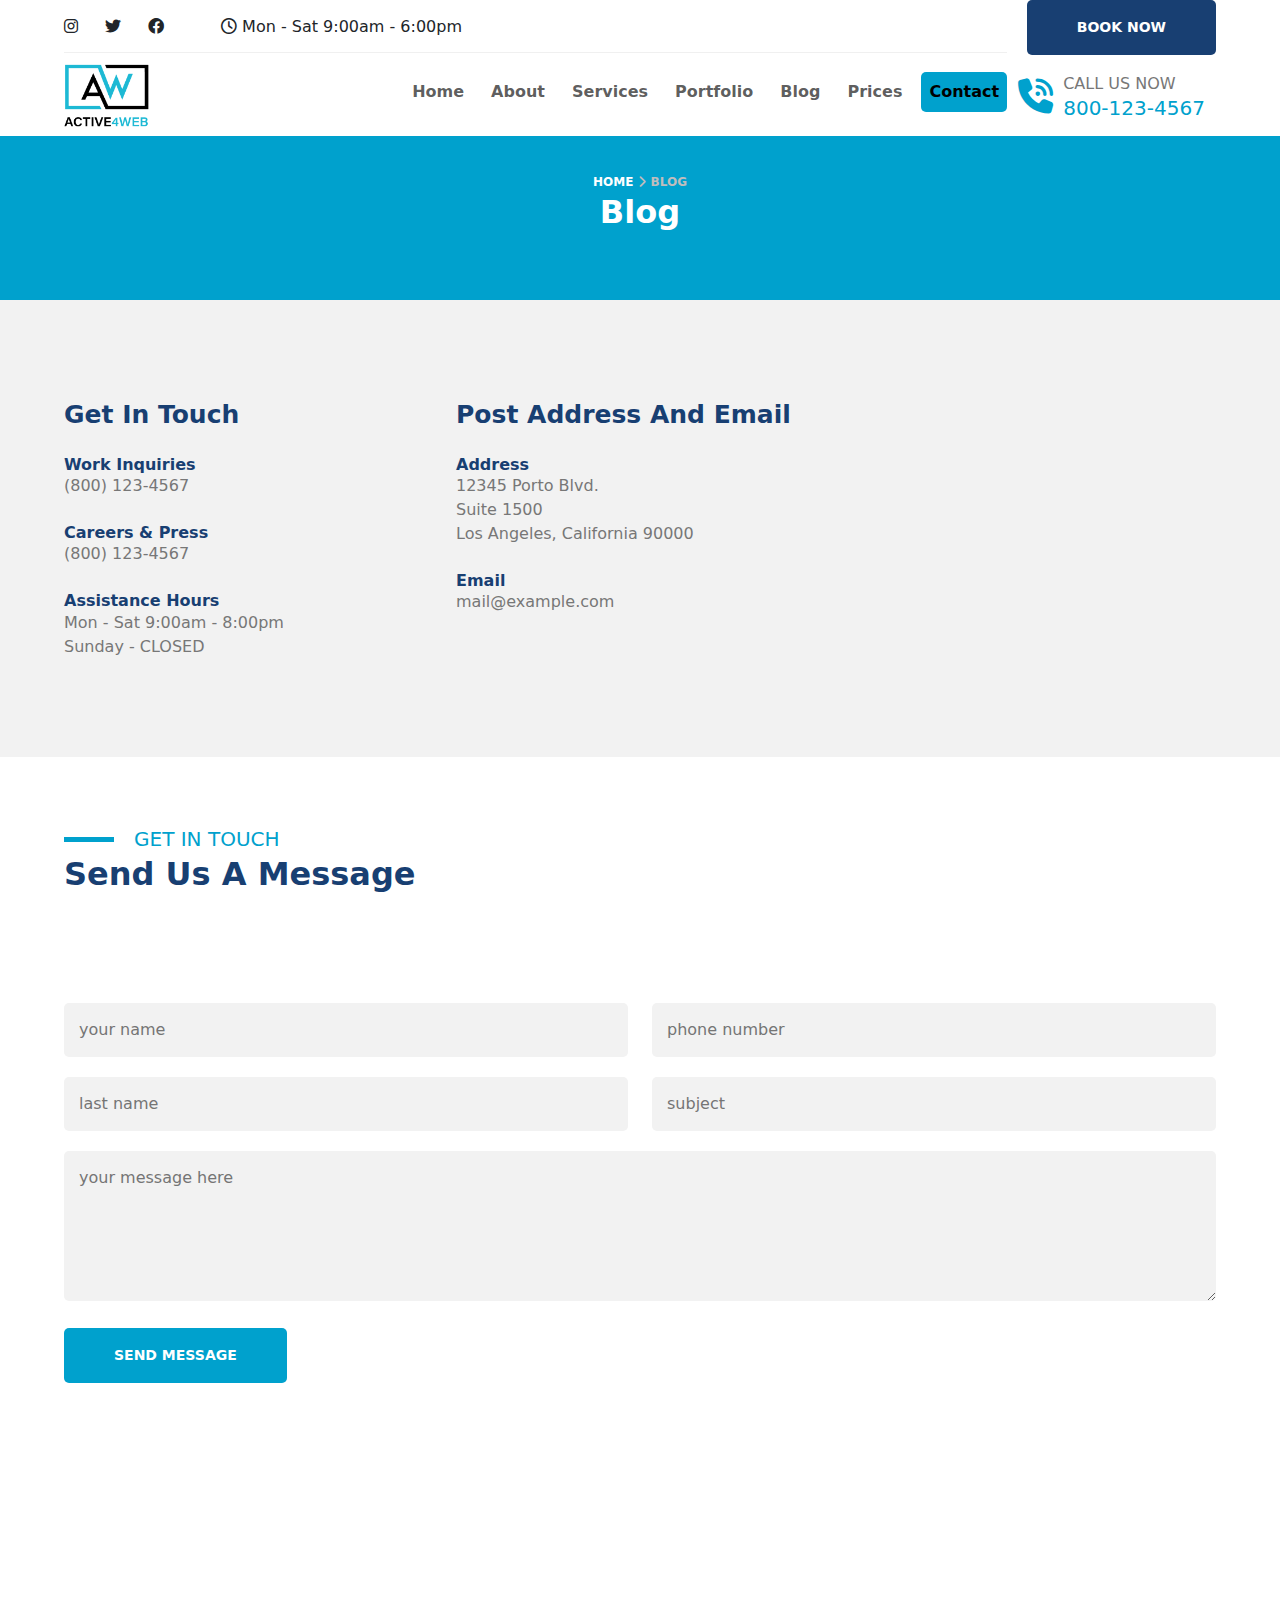
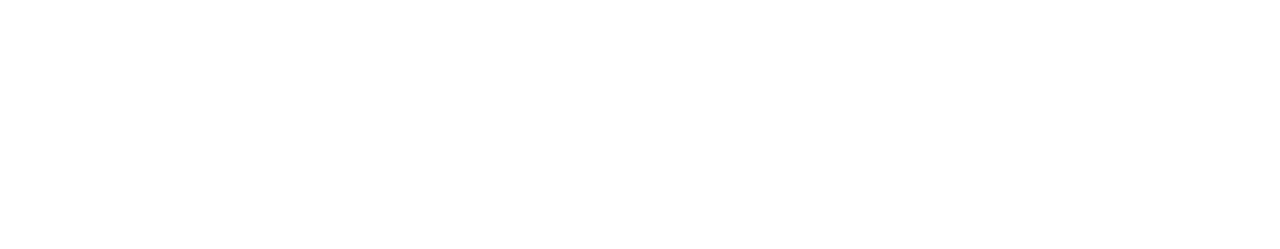
==== Contact/Contact.html @ 66f4a9d6 "initial commit" ====
<!DOCTYPE html>
<html lang="en">

<head>
    <meta charset="UTF-8">
    <meta name="viewport" content="width=device-width, initial-scale=1.0">
    <title>Document</title>

    <link rel="stylesheet" href="../assets/bootstrap/css/bootstrap.min.css">
    <link rel="stylesheet" href="css/all.css">
    <link rel="stylesheet" href="css/contact.css">
    <link rel="stylesheet" href="css/mediaQuery.css">
</head>

<body>


    <div class="navContainer">
        <div class="myContainer">
            <div class="upperNav">
                <div class="left">
                    <ul>
                        <li> <i class="fa-brands fa-instagram"></i> </li>
                        <li> <i class="fa-brands fa-twitter"></i> </li>
                        <li> <i class="fa-brands fa-facebook"></i> </li>
                    </ul>
                    <p>
                        <i class="fa-regular fa-clock"></i>
                        <span> Mon - Sat 9:00am - 6:00pm</span>
                    </p>
                </div>

                <div>
                    <button class="mainButton">
                        book now
                    </button>
                </div>
            </div>
        </div>
        <nav class="navbar navbar-expand-lg bg-white">
            <div class="myContainer">
                <!-- <a class="navbar-brand" href="#">Navbar</a> -->
                <div class="navLogo  d-none justify-content-between align-items-center">
                    <img src="../assets/images/Active4webLogo.webp" alt="">
                    <button class="navbar-toggler ms-auto d-block" type="button" data-bs-toggle="collapse"
                        data-bs-target="#navbarSupportedContent" aria-controls="navbarSupportedContent"
                        aria-expanded="false" aria-label="Toggle navigation">
                        <span class="navbar-toggler-icon"></span>
                    </button>
                </div>


                <div class="collapse navbar-collapse" id="navbarSupportedContent">

                    <div class="logo">
                        <a class="nav-link active" aria-current="page" href="#">
                            <img src="../assets/images/Active4webLogo.webp" alt="hi">
                        </a>
                    </div>

                    <ul class="navbar-nav  mb-2 mb-lg-0">
                        <li class="nav-item">
                            <a class="nav-link" href="../index.html">Home</a>
                        </li>
                        <li class="nav-item">
                            <a class="nav-link " href="../About/about.html">About</a>
                        </li>
                        <li class="nav-item">
                            <a class="nav-link " href="../Services/Services.html">Services</a>
                        </li>
                        <li class="nav-item">
                            <a class="nav-link " href="../Portfolio/Portfolio.html">Portfolio</a>
                        </li>
                        <li class="nav-item">
                            <a class="nav-link " href="../Blog/Blog.html">Blog</a>
                        </li>
                        <li class="nav-item">
                            <a class="nav-link " href="../Prices/Prices.html">Prices</a>
                        </li>
                        <li class="nav-item">
                            <a class="nav-link active" href="../Contact/Contact.html">Contact</a>
                        </li>

                        <li class="nav-item">
                            <i class="fa-solid fa-phone-volume"></i>
                            <div>
                                <p>call us now</p>
                                <h6>800-123-4567</h6>
                            </div>
                        </li>


                    </ul>

                </div>
            </div>
        </nav>
    </div>

    <header>
        <div class="titleWrapper">
            <a href="../index.html">home</a> <i class="fa-solid fa-chevron-right"></i><span> blog </span>
            <h5>blog</h5>
        </div>
    </header>

    <div id="sec-1" class="overflow-hidden">
        <div class="myContainer">
            <div class="row">
                <div class="col-12 col-sm-12 col-md-12 col-lg-4">
                    <div class="row">
                        <div class="col-12 col-sm-12 col-md-12">
                            <h3>get in touch</h3>
                            <h6>Work Inquiries</h6>
                            <p>(800) 123-4567</p>
                            <h6>Careers & Press </h6>
                            <p>(800) 123-4567</p>
                            <h6>Assistance Hours </h6>
                            <p>Mon - Sat 9:00am - 8:00pm <br>
                                Sunday - CLOSED</p>
                        </div>
                    </div>
                </div>

                <div class="col-12 col-sm-12 col-md-12 col-lg-4">
                    <h3>post address and email</h3>
                    <h6>address</h6>
                    <p>12345 Porto Blvd. <br>
                        Suite 1500 <br>
                        Los Angeles, California 90000</p>
                    <h6>email</h6>
                    <p>mail@example.com</p>
                </div>

                <div class="col-12 col-sm-12 col-md-12 col-lg-4">
                    <iframe
                        src="https://www.google.com/maps/embed?pb=!1m18!1m12!1m3!1d2882.254250946814!2d31.338132599999994!3d30.056667299999994!2m3!1f0!2f0!3f0!3m2!1i1024!2i768!4f13.1!3m3!1m2!1s0x14583e65c130f951%3A0xd2b9714b75fc3cb5!2z2LnYqNin2LMg2KfZhNi52YLYp9iv2Iwg2YXYr9mK2YbYqSDZhti12LHYjCDZhdit2KfZgdi42Kkg2KfZhNmC2KfZh9ix2KnigKw!5e1!3m2!1sar!2seg!4v1726162625979!5m2!1sar!2seg"
                        width="600" height="450" style="border:0;" allowfullscreen="" loading="lazy"
                        referrerpolicy="no-referrer-when-downgrade"></iframe>
                </div>
            </div>
        </div>
    </div>


    <div id="sec-2">
        <div class="myContainer">
            <div class="row">
                <div class="col-12 col-sm-12 col-md-12">
                    <div class="lineBox mb-1">
                        <div class="Blue-line"></div>
                        <h5>get in touch</h5>
                    </div>
                    <h2>send us a message</h2>
                </div>
            </div>
        </div>
    </div>

    <div id="sec-3">
        <div class="myContainer">

            <form class="d-block">
                <div class="row">
                    <div class="col-12 col-sm-12 col-md-6 col-lg-6">
                        <input type="text" placeholder="your name">
                    </div>
                    <div class="col-12 col-sm-12 col-md-6 col-lg-6">
                        <input type="text" placeholder="phone number">
                    </div>
                    <div class="col-12 col-sm-12 col-md-6 col-lg-6">
                        <input type="text" placeholder="last name">
                    </div>
                    <div class="col-12 col-sm-12 col-md-6 col-lg-6">
                        <input type="text" placeholder="subject">
                    </div>
                    <div class="col-12">
                        <textarea rows="5" cols="20" placeholder="your message here"></textarea>
                    </div>
                </div>
                <button class="secondaryButton d-inline">send message</button>
            </form>


        </div>
    </div>

    <footer>
        <div class="myContainer">
            <div class="row justify-content-between">
                <div class="col-12 col-sm-12 col-md-3 col-lg-2">
                    <h4>our address</h4>

                    <ul>
                        <li>12345 Porto Blvd. </li>
                        <li>Suite 1500</li>
                        <li>Los Angeles, California 90000</li>
                    </ul>
                </div>
                <div class="col-12 col-sm-12 col-md-3 col-lg-2">
                    <h4>Our Contacts</h4>

                    <ul>
                        <li>Building Services</li>
                        <li class="nav-item">
                            <i class="fa-solid fa-phone-volume"></i>
                            <div>
                                <p>call us now</p>
                                <h6>800-123-4567</h6>
                            </div>
                        </li>
                        <li> <button class="secondaryButton"> book now</button> </li>


                    </ul>
                </div>
                <div class="col-12 col-sm-12 col-md-3 col-lg-2">
                    <h4>Our Services</h4>

                    <ul>
                        <li>Building Services</li>
                        <li>Post Construction</li>
                        <li>Office Cleaning</li>
                        <li> <a href="">view more</a> </li>
                    </ul>
                </div>
                <div class="col-12 col-sm-12 col-md-3 col-lg-2">
                    <h4>About</h4>

                    <ul>
                        <li>About us</li>
                        <li>Send a Message</li>
                    </ul>
                </div>
                <div class="col-12 col-sm-12 col-md-3 col-lg-2">
                    <h4>Follow Us</h4>

                    <ul>
                        <li class="socials">
                            <i class="fa-brands fa-instagram"></i>
                            <i class="fa-brands fa-twitch"></i>
                            <i class="fa-brands fa-facebook"></i>
                        </li>
                    </ul>
                </div>
            </div>

            <div class="row align-items-center">
                <div class=" col-md-6">
                    <img src="../assets/images/Active4webLogo.webp" alt="">
                </div>
                <div class="col-md-6 text-center">
                    <small>Porto Cleaning Services. © 2024. All Rights Reserved</small>
                </div>
            </div>

        </div>
    </footer>

    <button id="btnUp"> <i class="fa fa-arrow-alt-circle-up"></i> </button>


    <script src="https://unpkg.com/aos@next/dist/aos.js"></script>
    <script>
        AOS.init();
    </script>
    <script src="../assets/bootstrap/js/bootstrap.bundle.min.js"></script>
    <script src="../assets/jquery/jquery-3.7.1.min.js"></script>
    <script src="js/contact.js"></script>



</body>

</html>
---- Contact/css/contact.css ----
* {
    box-sizing: border-box !important;
}

:root {
    --mainColor: #183f72;
    --secondaryColor: #00a1cd;
}

body {
    /* direction: ltr; */

}


h1,
h2,
h3,
h4,
h5,
h6,
p {
    margin-bottom: 0;
}

.myContainer {
    width: 90%;
    margin: auto;
    font-weight: 500;
}


.mainButton,
.secondaryButton {
    color: white;
    padding: 17px 50px;
    border: none;
    border-radius: 5px;
    font-weight: bold;
    text-transform: uppercase;
    font-size: 14px;
}

.mainButton {
    background-color: var(--mainColor);
}

.secondaryButton {
    background-color: var(--secondaryColor);
}

.Blue-line {
    background-color: #00a1cd;
    width: 50px;
    height: 5px;
    margin-right: 20px;
}

.lineBox {
    /* background-color: sandybrown; */
    display: flex;
    align-items: center;
}



.upperNav {
    display: flex;
    background-color: re;
    /* color: white; */
    justify-content: space-between;
    align-items: center;
    padding: 0 60px;
    padding: 0;
}

.left {
    background-color: seageen;
    display: flex;
    align-items: center;
    padding: 13px 0;
    border-bottom: 1px solid #f0f0f0;
    flex-grow: 2;

}

.upperNav .mainButton {
    margin-left: 20px;
}


.left p {
    margin-bottom: 0;
}

.upperNav .left ul {
    list-style-type: none;
    display: flex;
    /* background-color: sandybrown; */
    align-items: center;
    margin-bottom: 0;
    margin-right: 30px;
    padding-left: 0;
}

.upperNav ul li {
    margin-right: 27px;
}

nav img {
    height: 65px;
    width: 85px;
}

.logo {
    width: 40%;
}



.navContainer {
    position: fixed !important;
    width: 100%;
    top: 0;
    left: 0;
    right: 0;
    z-index: 99999999;
    background-color: #fff;
    transition: all 0.5s;

}


nav ul {
    display: flex;
    justify-content: space-evenly;
    /* background-color: chocolate; */
    width: 100%;
}

nav ul li {
    font-size: 16px;
    font-weight: 800;
    color: red;
}


nav ul li a.active {
    background-color: var(--secondaryColor);
    color: #000;
    border-radius: 5px;
}

nav ul li.nav-item:hover:not(:last-child) {}

.nav-item:nth-last-of-type(1) {
    display: flex;
    justify-content: end;
    align-items: center;
    margin-right: 0;
}

.nav-item:nth-last-of-type(1) i {
    font-size: 35px;
    margin-right: 10px;
    color: var(--secondaryColor);
}

.nav-item:nth-last-of-type(1) p {
    color: #777;
    font-weight: 500;
    text-transform: uppercase;
}

.nav-item:nth-last-of-type(1) h6 {
    color: var(--secondaryColor);
    font-size: 20px;
}

nav .navLogo {
    /* width: 100%; */
    /* background-color: salmon; */
}

header {
    background-color: #00a1cd;
    display: flex;
    justify-content: center;
    align-items: center;
    height: 300px;
    padding-top: 100px;
}

.titleWrapper {
    color: white;
    text-align: center;
}

header .titleWrapper a,
header .titleWrapper i,
header .titleWrapper span {
    text-transform: uppercase;
    color: white;
    text-decoration: none;
    font-size: 12px;
    font-weight: 700;
}

header .titleWrapper i,
header .titleWrapper span {
    color: #c0bdbd;
}

header h5 {
    font-size: 32px;
    font-weight: 700;
    text-transform: capitalize;
}



#sec-1 {
    background-color: #f2f2f2;
    /* padding-bottom: 50px; */
}

#sec-1 h3 {
    color: var(--mainColor);
    text-transform: capitalize;
    font-size: 25px;
    font-weight: bold;
}

#sec-1 h6 {
    margin-top: 25px;
    color: var(--mainColor);
    text-transform: capitalize;
    font-weight: bold;
}

#sec-1 p {
    color: #777;
}

#sec-1 .row .col-lg-4:not( :last-child) {
    /* background-color: salmon; */
    padding-top: 100px;
}

#sec-1 .lineBox {
    /* background-color: sandybrown; */
    display: flex;
    align-items: center;
}

#sec-2 {
    background-color: white;
    padding-block: 70px;
}

#sec-2 .Blue-line {
    background-color: #00a1cd;
    width: 50px;
    height: 5px;
    margin-right: 20px;
    /* margin-top: 10px; */
}

#sec-2 h2 {
    text-transform: capitalize;
    color: var(--mainColor);
    font-weight: bold;
    margin-bottom: 40px;
}

#sec-2 h5 {
    color: var(--secondaryColor);
    text-transform: uppercase;
}


#sec-3 {
    margin-bottom: 426px;
    background-color: white;
    padding-bottom: 40px;
}

#sec-3 input,
#sec-3 textarea {
    /* display: block; */
    width: 100%;
    border: none;
    border-radius: 5px;
    background-color: #f2f2f2;
    padding: 15px;
    margin-bottom: 20px;

}



footer {
    background-color: var(--mainColor);
    /* height: 500px; */
    /* background-attachment: scroll; */
    position: fixed;
    bottom: 0;
    left: 0;
    right: 0;

    width: 100%;
    z-index: -10;
    padding-block: 30px;
}

footer ul {
    list-style: none;
    padding-left: 0;
}

footer h4 {
    color: white;
    font-size: 24px;
    text-transform: capitalize;
    margin-bottom: 20px;
}

footer ul li {
    padding: 7px 0;
    color: #a3b2c7;
}

footer small {
    color: #a3b2c7;
}

footer ul li.socials {
    width: 60%;
    /* background-color: salmon; */
    display: flex;
    justify-content: space-evenly;
}

footer .row:nth-child(2) {
    border-top: 1px solid #1f4576;
    padding-top: 30px;
}

footer .row:nth-child(2) img {
    width: 130px;
    height: 85px;
}


#btnUp {
    color: white;
    position: fixed;
    bottom: 40px;
    right: 40px;
    display: none;
    background-color: #0281d7;
    border: none;
    padding: 10px 15px;
    border-radius: 10px;
    z-index: 55555555;
}
---- Contact/css/mediaQuery.css ----
@media (max-width: 576px) {

    .mainButton,
    .secondaryButton {
        color: white;
        padding: 15px 25px;
        border: none;
        border-radius: 5px;
        font-weight: bold;
        text-transform: uppercase;
        font-size: 12px
    }

    .upperNav .left ul {
        display: none;
    }

    .upperNav p {
        font: 12px;
    }

    .logo {
        display: none;
    }

    nav .navLogo {
        display: flex !important;
    }

    nav ul li a.nav-link {
        padding-left: 10px;
    }

    #sec-1 p {
        margin-bottom: 25px;
    }



    #sec-3 {
        margin-bottom: 0;
    }


    footer {
        position: static;
    }

    footer h4 {
        font-size: 18px;
        margin-bottom: 10px;

    }

    footer ul li {
        padding: 3px 0;
        font-size: 14px;
    }

    footer .row:nth-child(2) {
        display: block;
        text-align: center;
    }

    footer ul li.socials {
        width: 25%;
    }

    footer .row:nth-child(2) img {
        margin-bottom: 25px;
    }

}



@media (min-width: 577px) and (max-width: 768px) {

    .mainButton,
    .secondaryButton {
        color: white;
        padding: 15px 25px;
        border: none;
        border-radius: 5px;
        font-weight: bold;
        text-transform: uppercase;
        font-size: 12px
    }

    .upperNav .left ul {
        display: none;
    }

    .logo {
        display: none;
    }

    nav .navLogo {
        display: flex !important;
    }

    nav ul li a.nav-link {
        padding-left: 10px;
    }

    #sec-3 {
        margin-bottom: 0;
    }


    footer {
        position: static;
    }

    footer h4 {
        font-size: 18px;
        margin-bottom: 10px;

    }

    footer ul li {
        padding: 3px 0;
        font-size: 14px;
    }

    footer .row:nth-child(2) {
        display: block;
        text-align: center;
    }

    footer ul li.socials {
        width: 25%;
    }

    footer .row:nth-child(2) img {
        margin-bottom: 25px;
    }

}


@media (min-width: 769px) and (max-width: 992px) {

    .logo {
        display: none;
    }

    nav .navLogo {
        display: flex !important;
    }

    nav ul li a.nav-link {
        padding-left: 10px;
    }


    #sec-3 {
        margin-bottom: 0;
    }



    footer {
        position: static;
    }

    footer h4 {
        font-size: 18px;
        margin-bottom: 10px;

    }

    footer ul li {
        padding: 3px 0;
        font-size: 14px;
    }

    footer .row:nth-child(2) {
        display: block;
        text-align: center;
    }

    footer ul li.socials {
        width: 25%;
    }

    footer .row:nth-child(2) img {
        margin-bottom: 25px;
    }


    footer .secondaryButton {
        padding: 5px 25px;
        font-size: 12px;
    }


}






@media (min-width: 993px) and (max-width: 1200px) {
    nav ul li.nav-item:not(:last-child) {
        font-size: 14px !important;
    }

    footer .secondaryButton {
        padding: 10px 25px;
        font-size: 12px;
    }

    #sec-3 {
        margin-bottom: 540px;
    }

    footer {
        padding-block: 55px;
    }

    footer .secondaryButton {
        padding: 5px 25px;
        font-size: 12px;
    }


}
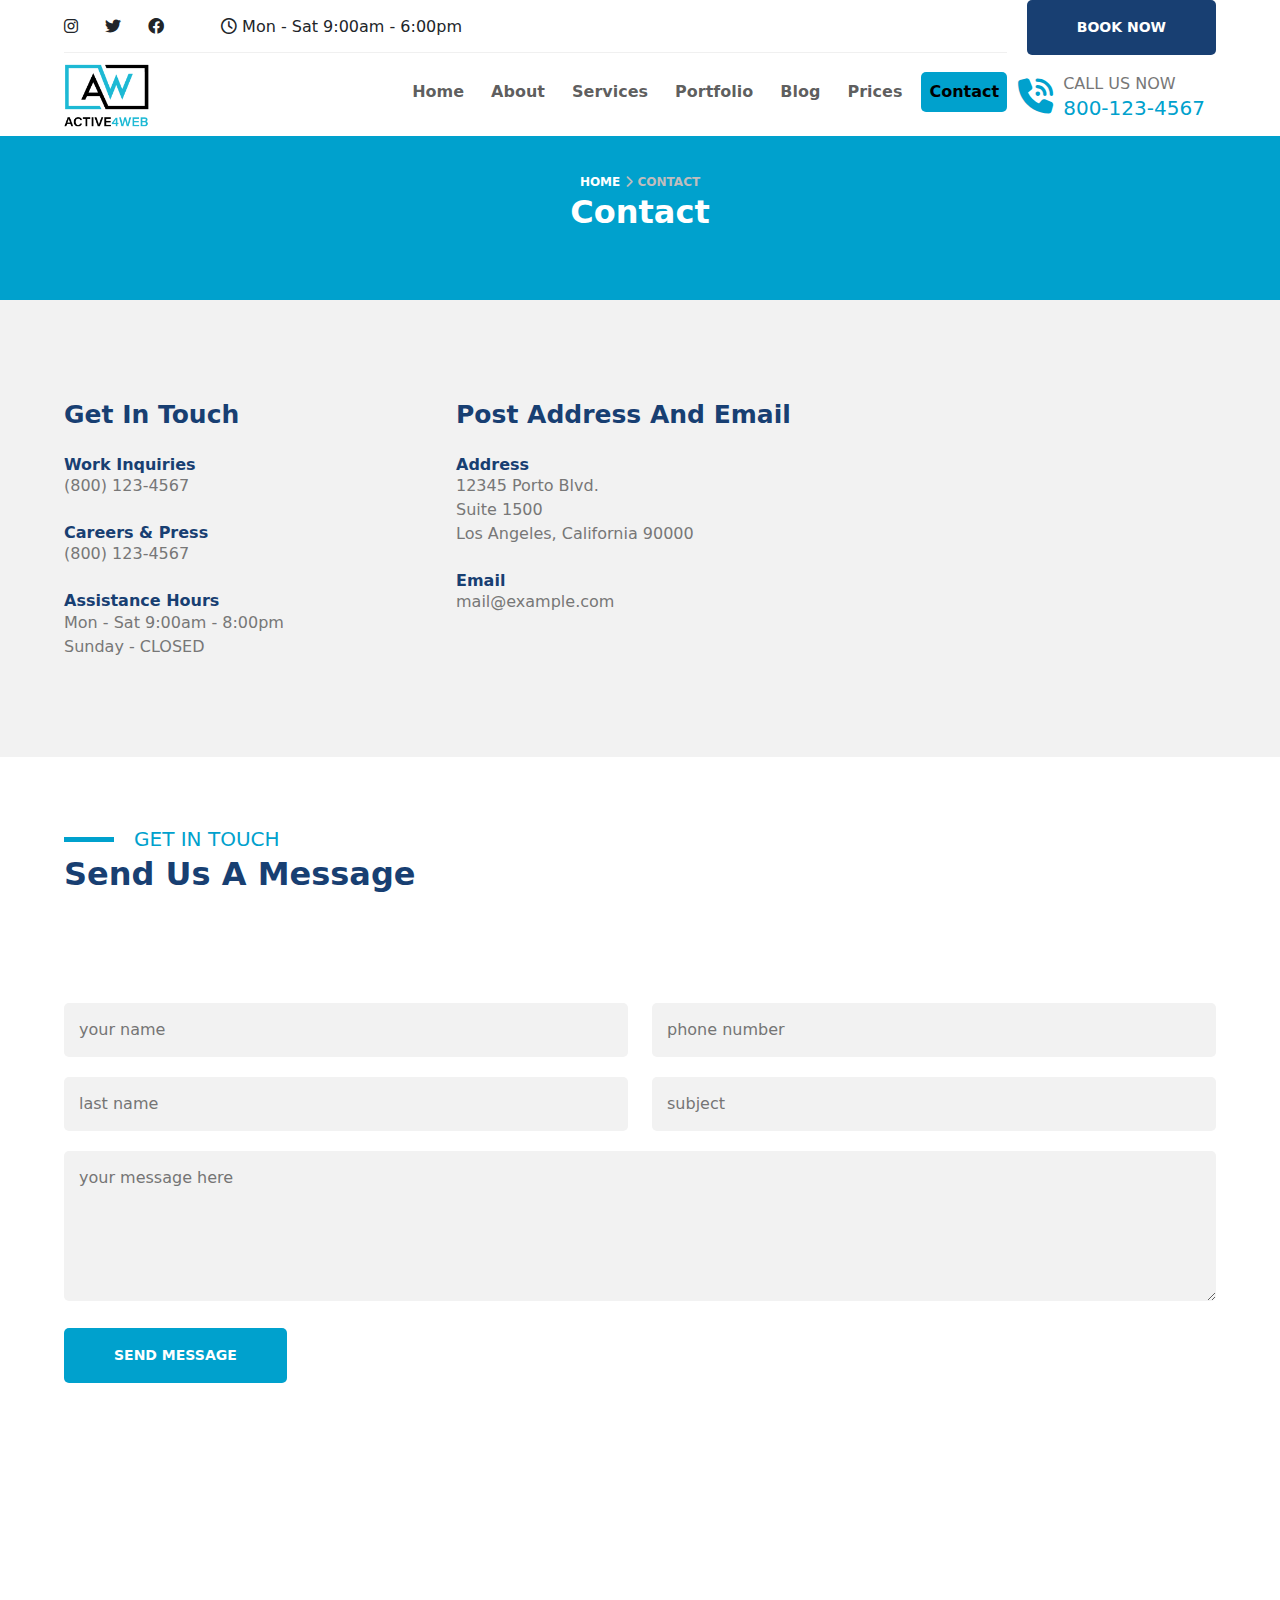
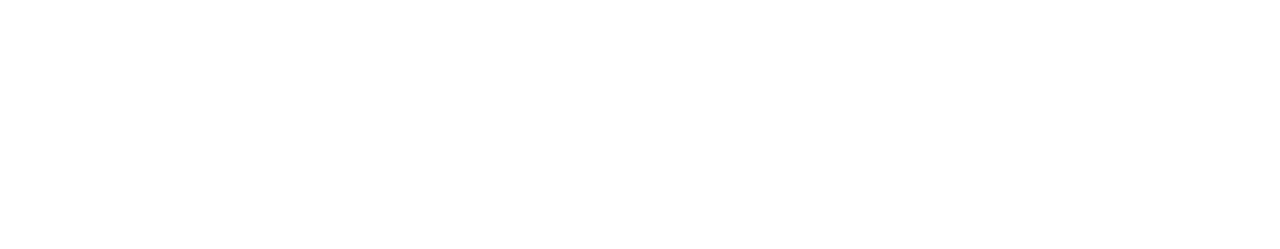
==== commit 4cd5a41b: "contact edit" ====
--- a/Contact/Contact.html
+++ b/Contact/Contact.html
@@ -99,8 +99,8 @@
 
     <header>
         <div class="titleWrapper">
-            <a href="../index.html">home</a> <i class="fa-solid fa-chevron-right"></i><span> blog </span>
-            <h5>blog</h5>
+            <a href="../index.html">home</a> <i class="fa-solid fa-chevron-right"></i><span> contact </span>
+            <h5>contact</h5>
         </div>
     </header>
 
